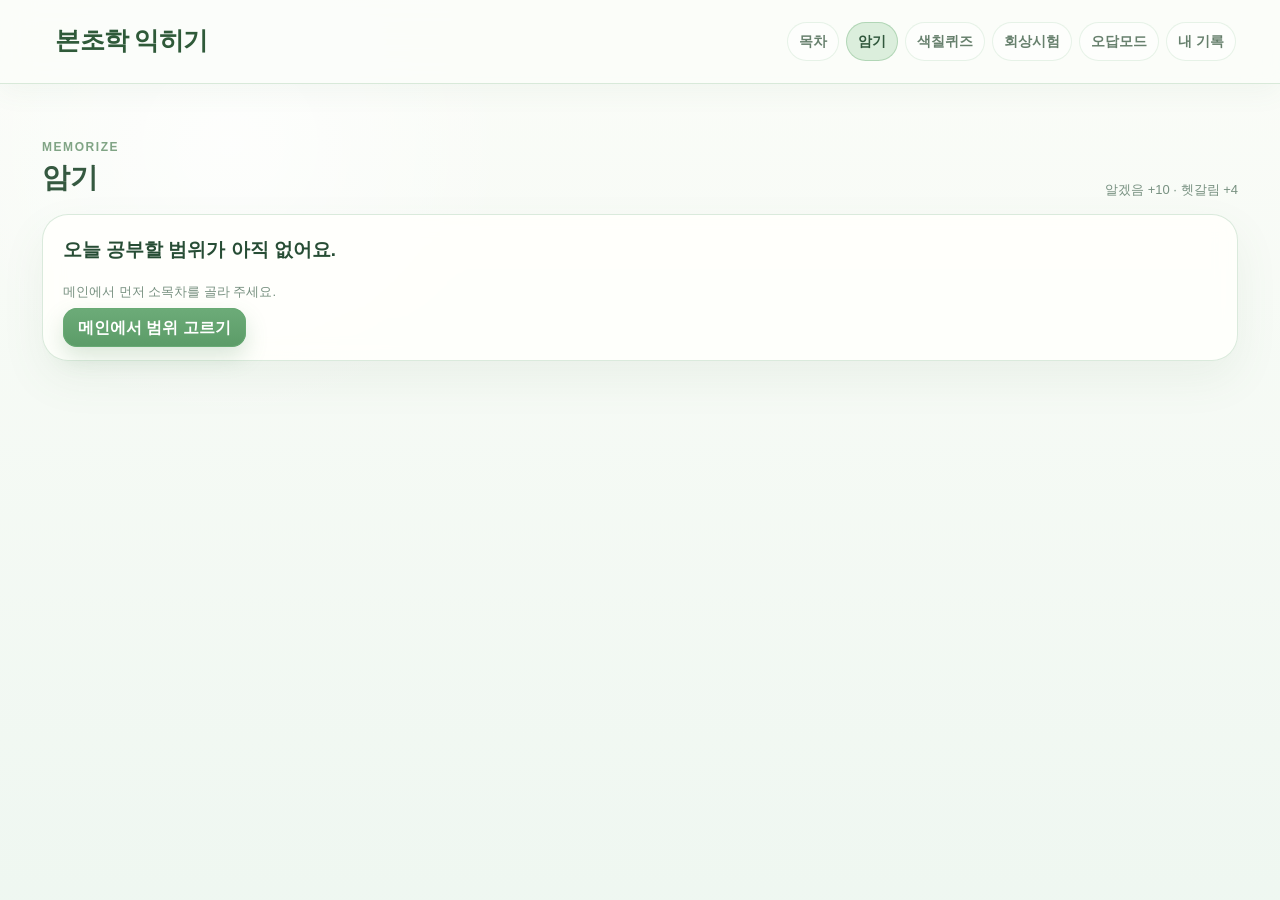
==== memorize.html @ 2c02f8ef "Add files via upload" ====
<!doctype html>
<html lang="ko">
<head>
  <meta charset="utf-8">
  <meta name="viewport" content="width=device-width,initial-scale=1">
  <title>암기 | 본초학 익히기</title>
  <link rel="stylesheet" href="styles.css">
</head>
<body>
  <div id="nav"></div>
  <main class="wrap">
    <section class="section-title">
      <div><div class="eyebrow">MEMORIZE</div><h2>암기</h2></div>
      <span class="small">알겠음 +10 · 헷갈림 +4</span>
    </section>

    <section id="emptyScope" class="card" hidden>
      <h3 style="margin-top:0">오늘 공부할 범위가 아직 없어요.</h3>
      <p class="small">메인에서 먼저 소목차를 골라 주세요.</p>
      <a class="btn primary" href="index.html">메인에서 범위 고르기</a>
    </section>

    <section id="studyArea" hidden>
      <div class="study-topline">
        <div class="study-mode-tabs">
          <button class="btn primary" data-mode="card" type="button">분류 카드</button>
          <button class="btn" data-mode="mask" type="button">글자 가리기</button>
        </div>
        <div class="study-scope-summary">
          <span id="studySummary"></span>
          <a class="btn" href="index.html">공부 범위 바꾸기</a>
        </div>
      </div>

      <label class="shuffle-option" style="margin:12px 0 14px">
        <input id="shuffleToggle" type="checkbox">
        <span class="shuffle-check">↝</span>
        <span><strong>선택한 약재 전부 랜덤으로 섞기</strong><small>체크하면 현재 선택 범위의 약재를 소목차 구분 없이 한 덱으로 섞어서 바로 암기합니다.</small></span>
      </label>

      <div class="memorize-layout">
        <aside class="card side-list" id="side"></aside>
        <section>
          <div id="cardMode">
            <div class="card memory-card" id="card"></div>
            <div class="memory-actions">
              <button class="btn" id="no" type="button">모름</button>
              <button class="btn" id="maybe" type="button">헷갈림</button>
              <button class="btn primary" id="yes" type="button">알겠음</button>
            </div>
          </div>
          <div id="maskMode" hidden>
            <div class="card mask-study-card">
              <div class="mask-head">
                <div><div class="small">소목차 암기판</div><h3 id="maskTitle"></h3></div>
                <div class="mask-controls" id="maskControls">
                  <button class="btn" data-level="0" type="button">전체</button><button class="btn" data-level="30" type="button">30%</button><button class="btn primary" data-level="50" type="button">50%</button><button class="btn" data-level="70" type="button">70%</button><button class="btn" data-level="100" type="button">100%</button>
                </div>
              </div>
              <div class="small" id="maskHint">약재 글자의 일부를 가리고 빈칸을 머릿속으로 복원해 보세요.</div>
              <div class="mask-herb-grid" id="maskGrid"></div>
              <div class="mask-foot"><button class="btn" id="reshuffle" type="button">가림 위치 바꾸기</button><button class="btn primary" id="showAnswers" type="button">정답 보기</button></div>
            </div>
          </div>
        </section>
      </div>
    </section>
    <div id="mobile"></div>
  </main>

  <script src="data.js"></script><script src="common.js"></script>
  <script>
    document.getElementById('nav').innerHTML=nav('memorize');document.getElementById('mobile').innerHTML=mobileNav();
    const allLeaves=flattenSubcategories();let leaves=scopeLeaves();
    let si=0,hi=0,revealed=false,mode='card',maskLevel=50,maskSeed=Math.random(),shuffleAll=false,deck=[],deckIndex=0;
    const studyArea=document.getElementById('studyArea'),emptyScope=document.getElementById('emptyScope'),side=document.getElementById('side'),card=document.getElementById('card'),cardMode=document.getElementById('cardMode'),maskMode=document.getElementById('maskMode');
    function fisherYates(arr){const a=[...arr];for(let i=a.length-1;i>0;i--){const j=Math.floor(Math.random()*(i+1));[a[i],a[j]]=[a[j],a[i]]}return a}
    function buildDeck(){deck=fisherYates(leaves.flatMap(s=>s.herbs.map(h=>({herb:h,leaf:s}))));deckIndex=0}
    function updateSummary(){const count=leaves.reduce((n,s)=>n+s.herbs.length,0);document.getElementById('studySummary').textContent=shuffleAll?`${leaves.length}개 소목차 · 약재 ${count}개 랜덤 덱`:`${leaves.length}개 소목차 · 약재 ${count}개`}
    function renderSide(){const p=getProgress();if(shuffleAll&&mode==='card'){side.innerHTML=`<div class="shuffle-side-note"><span class="shuffle-orbit">↝</span><strong>랜덤 덱</strong><p>선택한 ${leaves.length}개 소목차의 약재를 한꺼번에 섞어 출제 중입니다.</p><div class="small">${Math.min(deckIndex+1,deck.length)} / ${deck.length}</div></div>`;return}side.innerHTML=leaves.map((s,i)=>{const v=p[s.name]||0,alpha=.50+.50*v/100,weight=Math.min(800,600+Math.round(v*2));return `<div class="side-item ${i===si?'active':''}" data-i="${i}"><span class="swatch" style="display:inline-block;background:${s.color};margin-right:8px"></span><span class="progress-name" style="color:${withAlpha(s.color,alpha)};font-weight:${weight}">${s.name}</span><div class="small">${s.ko} · ${v}%</div></div>`}).join('');side.querySelectorAll('.side-item').forEach(x=>x.onclick=()=>{si=+x.dataset.i;hi=0;revealed=false;maskSeed=Math.random();render()})}
    function currentCardItem(){if(shuffleAll)return deck[deckIndex%deck.length];const s=leaves[si],h=s.herbs[hi%s.herbs.length];return {herb:h,leaf:s}}
    function renderCard(){const item=currentCardItem(),s=item.leaf,h=item.herb,pos=shuffleAll?`${deckIndex+1} / ${deck.length}`:`${hi+1} / ${s.herbs.length}`;card.innerHTML=`<div class="small">${pos}${shuffleAll?' · 랜덤 덱':''}</div><div class="herb">${h}</div>${revealed?`<div class="path"><span style="display:inline-block;width:12px;height:12px;border-radius:4px;background:${s.color};margin-right:6px"></span>${s.group} → ${s.category} → <strong>${s.name}</strong></div>`:`<button class="btn" id="reveal" style="margin-top:26px" type="button">분류 보기</button>`}`;const r=document.getElementById('reveal');if(r)r.onclick=()=>{revealed=true;renderCard()}}
    function seeded(i,j){const x=Math.sin((i+1)*912.13+(j+1)*77.7+maskSeed*9999)*43758.5453;return x-Math.floor(x)}
    function maskText(text,idx){if(maskLevel===0)return text;let charIndex=0;return [...text].map(ch=>{if(/\s|[()（）]/.test(ch))return ch;const should=maskLevel===100||seeded(idx,charIndex++)<(maskLevel/100);return should?'□':ch}).join('')}
    function renderMask(){const s=leaves[si];document.getElementById('maskTitle').innerHTML=`<span class="legend-gem" style="--gem:${s.color}"></span>${s.ko} <small>${s.name}</small>`;document.getElementById('maskGrid').innerHTML=s.herbs.map((h,i)=>`<button class="mask-herb" type="button" data-i="${i}" title="눌러서 한 항목만 확인"><span class="mask-num">${String(i+1).padStart(2,'0')}</span><span class="mask-text">${maskText(h,i)}</span></button>`).join('');document.querySelectorAll('.mask-herb').forEach(b=>b.onclick=()=>{const i=+b.dataset.i;b.querySelector('.mask-text').textContent=s.herbs[i];b.classList.add('peek')});document.querySelectorAll('#maskControls button').forEach(b=>b.classList.toggle('primary',+b.dataset.level===maskLevel));document.getElementById('maskHint').textContent=maskLevel===0?'전체 글자를 보며 순서와 덩어리를 익혀 보세요.':maskLevel===100?'완전 가림입니다. 번호와 약재 수만 보고 전부 떠올려 보세요.':`약 ${maskLevel}%의 글자를 가렸습니다. 빈칸을 복원한 뒤 눌러 확인하세요.`}
    function render(){renderSide();if(mode==='card')renderCard();else renderMask()}
    function next(delta){const item=currentCardItem();if(delta)addProgress(item.leaf.name,delta);revealed=false;if(shuffleAll){deckIndex++;if(deckIndex>=deck.length)buildDeck()}else{hi++;const s=leaves[si];if(hi>=s.herbs.length){hi=0;si=(si+1)%leaves.length}}render()}
    document.getElementById('no').onclick=()=>next(0);document.getElementById('maybe').onclick=()=>next(4);document.getElementById('yes').onclick=()=>next(10);
    document.getElementById('shuffleToggle').addEventListener('change',e=>{shuffleAll=e.target.checked;revealed=false;si=0;hi=0;if(shuffleAll)buildDeck();updateSummary();render()});
    document.querySelectorAll('.study-mode-tabs button').forEach(b=>b.onclick=()=>{mode=b.dataset.mode;document.querySelectorAll('.study-mode-tabs button').forEach(x=>x.classList.toggle('primary',x===b));cardMode.hidden=mode!=='card';maskMode.hidden=mode!=='mask';render()});
    document.querySelectorAll('#maskControls button').forEach(b=>b.onclick=()=>{maskLevel=+b.dataset.level;maskSeed=Math.random();renderMask()});document.getElementById('reshuffle').onclick=()=>{maskSeed=Math.random();renderMask()};document.getElementById('showAnswers').onclick=()=>{document.querySelectorAll('.mask-herb').forEach((b,i)=>{b.querySelector('.mask-text').textContent=leaves[si].herbs[i];b.classList.add('peek')})};
    if(!leaves.length){emptyScope.hidden=false}else{studyArea.hidden=false;updateSummary();render()}
  </script>
</body></html>
---- styles.css ----
:root{
  --bg:#edf8ef;--bg2:#f8fcf6;--paper:rgba(255,255,252,.88);--ink:#274d35;--ink2:#436b4e;
  --muted:#779080;--line:#d9eadb;--accent:#6fb47a;--accent2:#a9d6a4;--accent3:#d9efcf;
  --peach:#f7c0a9;--pink:#f6d4d8;--cream:#fff9e8;--shadow:0 18px 45px rgba(77,123,84,.11);
}
*{box-sizing:border-box}
html{scroll-behavior:smooth}
body{margin:0;color:var(--ink);font-family:-apple-system,BlinkMacSystemFont,"Apple SD Gothic Neo","Noto Sans KR",sans-serif;line-height:1.55;background:
  radial-gradient(circle at 8% 12%,rgba(184,224,192,.33),transparent 24%),
  radial-gradient(circle at 90% 8%,rgba(183,224,213,.28),transparent 22%),
  linear-gradient(180deg,#f4fbf2 0,#ebf7ef 46%,#f7fbf3 100%);min-height:100%;overflow-x:hidden}
body::before,body::after{content:"";position:fixed;z-index:-2;border-radius:50%;filter:blur(2px);opacity:.38;pointer-events:none}
body::before{width:420px;height:220px;left:-120px;top:190px;background:radial-gradient(ellipse at center,rgba(166,220,196,.42),rgba(166,220,196,0) 70%)}
body::after{width:520px;height:260px;right:-160px;bottom:60px;background:radial-gradient(ellipse at center,rgba(172,222,188,.4),rgba(172,222,188,0) 72%)}
a{color:inherit;text-decoration:none}button,input,textarea,select{font:inherit}

/* ambient pond objects */
.pond-ambience{position:fixed;inset:0;pointer-events:none;z-index:-1;overflow:hidden}
.pond-object{position:absolute;display:block;opacity:.56;filter:saturate(.88)}
.pond-object.lotus{background:url('assets/lotus.svg') center/contain no-repeat;width:132px;height:118px}
.pond-object.pad{background:url('assets/lilypad.svg') center/contain no-repeat;width:150px;height:105px}
.pond-object.fish{background:url('assets/fish.svg') center/contain no-repeat;width:118px;height:74px}
.pond-object.o1{left:-26px;top:118px;transform:rotate(-6deg)}.pond-object.o2{left:46px;top:206px;width:98px;height:68px;opacity:.34}
.pond-object.o3{right:26px;top:128px;transform:rotate(8deg)}.pond-object.o4{right:-25px;top:252px;width:180px;height:125px;opacity:.38}
.pond-object.o5{left:5%;bottom:5%;width:172px;height:121px;opacity:.32}.pond-object.o6{right:7%;bottom:10%;transform:scaleX(-1) rotate(-8deg);opacity:.42}
.pond-bubble{position:absolute;border-radius:50%;border:1px solid rgba(255,255,255,.82);background:rgba(255,255,255,.22);box-shadow:inset 0 0 12px rgba(255,255,255,.45)}

.site-header{position:sticky;top:0;z-index:20;background:rgba(246,252,245,.76);backdrop-filter:blur(16px);border-bottom:1px solid rgba(207,230,209,.85)}
.nav{max-width:1180px;margin:auto;padding:13px 22px;display:flex;gap:7px;align-items:center;flex-wrap:wrap}
.brand{font-weight:900;margin-right:auto;font-size:22px;letter-spacing:-.02em}.brand::before{content:"❧";margin-right:7px;color:#6cab74}
.nav a{padding:8px 11px;border-radius:999px;color:#67806d;font-weight:700;font-size:14px;transition:.18s}
.nav a.active,.nav a:hover{background:rgba(178,218,177,.33);color:#31583d}

.wrap{max-width:1180px;margin:0 auto;padding:34px 22px 72px;position:relative}
.hero{min-height:310px;padding:52px 38px 38px;margin-top:14px;position:relative;overflow:hidden;border-radius:34px;background:
  radial-gradient(circle at 78% 18%,rgba(255,255,255,.92),transparent 28%),
  linear-gradient(135deg,rgba(255,255,253,.88),rgba(229,247,231,.78));box-shadow:var(--shadow)}
.hero::before{content:"";position:absolute;right:110px;top:8px;width:170px;height:150px;background:url('assets/lotus.svg') center/contain no-repeat;opacity:.82}
.hero::after{content:"";position:absolute;right:20px;bottom:-8px;width:260px;height:180px;background:url('assets/lilypad.svg') center/contain no-repeat;opacity:.52;transform:rotate(-3deg)}
.hero-fish{position:absolute;right:280px;top:78px;width:145px;height:92px;background:url('assets/fish.svg') center/contain no-repeat;opacity:.78;transform:rotate(-6deg)}
.hero .eyebrow{font-size:12px;letter-spacing:.16em;color:#79a17d;font-weight:900}.hero h1{font-size:clamp(38px,6vw,66px);line-height:1.1;margin:8px 0 13px;font-family:"Batang","Nanum Myeongjo",Georgia,serif;font-weight:700;color:#315f3e;letter-spacing:-.04em;max-width:660px}
.hero p{max-width:680px;font-size:16px;color:#69806f;margin:0;position:relative;z-index:2}

.menu-grid{display:grid;grid-template-columns:repeat(3,1fr);gap:16px;margin-top:24px}
.menu-card{position:relative;overflow:hidden;background:rgba(255,255,252,.84);border:1px solid rgba(213,234,213,.95);border-radius:28px;padding:22px 22px 20px;min-height:155px;box-shadow:0 14px 34px rgba(77,123,84,.08);transition:.2s}
.menu-card:hover{transform:translateY(-3px);box-shadow:0 19px 38px rgba(77,123,84,.13)}
.menu-card::after{content:"";position:absolute;width:86px;height:62px;right:-9px;bottom:-2px;background:url('assets/lilypad.svg') center/contain no-repeat;opacity:.22}
.menu-card strong{font-size:21px;font-family:"Batang","Nanum Myeongjo",serif;color:#31583d}.menu-card p{color:#7c9182;font-size:13px;max-width:85%;margin:8px 0 0}
.menu-card .num{display:inline-flex;width:38px;height:38px;align-items:center;justify-content:center;border-radius:14px;background:#e7f4e4;color:#70a477;font-family:Georgia,serif;font-size:20px;margin-bottom:12px}
.menu-card:nth-child(2) .num{background:#f9e9eb;color:#c98d99}.menu-card:nth-child(3) .num{background:#efe8fb;color:#9a84c3}.menu-card:nth-child(4) .num{background:#e6f0fb;color:#7a9ec6}.menu-card:nth-child(5) .num{background:#fff0e5;color:#ca8c6a}.menu-card:nth-child(6) .num{background:#fff6d9;color:#c2a45c}

.section-title{display:flex;align-items:end;justify-content:space-between;gap:12px;margin:30px 0 14px}.section-title h2{margin:0;font-size:28px;font-family:"Batang","Nanum Myeongjo",serif;color:#31583d}.eyebrow{font-size:12px;letter-spacing:.13em;color:#80a485;font-weight:900}.small{font-size:13px;color:var(--muted)}
.card{background:var(--paper);border:1px solid rgba(214,233,215,.92);border-radius:26px;padding:20px;box-shadow:var(--shadow);backdrop-filter:blur(7px)}
.card::selection{background:#dcefd9}
.group{margin:18px 0 24px}.group>h2{font-size:27px;margin:0 0 12px;font-family:"Batang","Nanum Myeongjo",serif;color:#315f3e}.category{border-top:1px dashed #d6e9d7;padding:15px 0}.category:first-of-type{border-top:0}.category h3{margin:0 0 10px;font-size:18px;color:#4d7258}.sub-list{display:grid;grid-template-columns:repeat(2,minmax(0,1fr));gap:10px}.sub-row{display:flex;align-items:center;gap:10px;border:1px solid #deecde;background:rgba(255,255,255,.8);border-radius:16px;padding:11px 13px;transition:.15s}.sub-row:hover{background:#fff;transform:translateY(-1px)}.sub-row input{width:18px;height:18px;accent-color:#77b681}.swatch{width:17px;height:17px;border-radius:6px;flex:0 0 auto;box-shadow:inset 0 0 0 1px rgba(255,255,255,.65)}.sub-name{font-weight:700}.sub-ko{color:var(--muted);font-size:12px;margin-left:auto}
.toolbar{display:flex;gap:10px;flex-wrap:wrap;margin:14px 0}.btn{border:1px solid #cfe2d0;background:rgba(255,255,252,.92);color:#466c51;border-radius:14px;padding:10px 14px;font-weight:800;cursor:pointer;transition:.16s}.btn:hover{transform:translateY(-1px);background:#fff}.btn.primary{background:linear-gradient(180deg,#79b885,#68aa74);color:#fff;border-color:#68aa74;box-shadow:0 8px 18px rgba(94,158,104,.18)}.btn.ghost{background:transparent}.btn:disabled{opacity:.45;cursor:not-allowed}
.progress-track{height:9px;background:#e6f1e4;border-radius:99px;overflow:hidden}.progress-bar{height:100%;background:linear-gradient(90deg,#a8d39f,#6bb178);width:0;border-radius:99px}
.notice{padding:13px 15px;border:1px solid #d9ead8;background:rgba(238,248,236,.84);border-radius:16px;color:#5f7c66}.notice::before{content:"❧";margin-right:8px;color:#78ac7d}

/* memorize */
.study-mode-tabs{display:flex;gap:10px;flex-wrap:wrap;margin:12px 0 16px}.memorize-layout{display:grid;grid-template-columns:300px 1fr;gap:18px}.side-list{max-height:72vh;overflow:auto}.side-item{padding:11px;border-radius:14px;cursor:pointer;border:1px solid transparent}.side-item:hover,.side-item.active{background:#eef7ec;border-color:#dcebdc}.memory-card{min-height:390px;display:flex;flex-direction:column;justify-content:center;align-items:center;text-align:center;position:relative;overflow:hidden}.memory-card::before{content:"";position:absolute;left:-20px;bottom:-10px;width:120px;height:82px;background:url('assets/lilypad.svg') center/contain no-repeat;opacity:.25}.memory-card::after{content:"";position:absolute;right:10px;top:16px;width:82px;height:52px;background:url('assets/fish.svg') center/contain no-repeat;opacity:.42;transform:scaleX(-1)}.memory-card .herb{font-size:clamp(36px,8vw,70px);font-family:"Batang","Nanum Myeongjo",serif;color:#315c3d}.memory-card .path{margin-top:18px;color:#72877a}.memory-actions{display:flex;gap:10px;justify-content:center;flex-wrap:wrap;margin-top:16px}
.mask-study-card{min-height:420px}.mask-head{display:flex;justify-content:space-between;gap:16px;align-items:flex-start}.mask-head h3{margin:4px 0;font-size:27px;font-family:"Batang",serif}.mask-controls{display:flex;gap:6px;flex-wrap:wrap}.mask-herb-grid{display:grid;grid-template-columns:repeat(2,minmax(0,1fr));gap:10px;margin-top:18px}.mask-herb{min-height:62px;border:1px solid #dbe9da;background:#fbfef9;border-radius:16px;padding:11px;text-align:left;color:#41674c;cursor:pointer}.mask-herb.peek{background:#eff8ec}.mask-num{display:inline-flex;min-width:28px;color:#9ab39f;font-size:12px}.mask-text{font-weight:800}.mask-foot{display:flex;gap:10px;justify-content:flex-end;margin-top:16px}.legend-gem{display:inline-block;width:18px;height:18px;border-radius:7px;background:var(--gem);margin-right:7px;vertical-align:-2px}

/* quiz / jewel mosaic */
.quiz-top{display:flex;justify-content:space-between;align-items:center;gap:14px;flex-wrap:wrap}.legend{display:flex;gap:8px;flex-wrap:wrap}.legend button{border:1px solid #d9e8d8;border-radius:15px;padding:9px 11px;cursor:pointer;background:#fff;color:#54715c;font-weight:800;box-shadow:0 5px 13px rgba(83,123,87,.05)}.legend button.selected{outline:3px solid rgba(99,163,107,.18);transform:translateY(-1px)}
.mosaic{display:grid;grid-template-columns:repeat(auto-fit,minmax(92px,1fr));gap:7px;margin-top:18px;padding:14px;border-radius:22px;background:linear-gradient(180deg,#f4fbf2,#edf7ef);border:1px solid #dcebdc;box-shadow:inset 0 0 28px rgba(126,179,132,.09)}
.tile{position:relative;min-height:88px;border:1px solid #dfeadf;background:linear-gradient(145deg,#fff,#f5faf3);border-radius:14px;display:flex;align-items:center;justify-content:center;text-align:center;padding:8px;font-weight:800;color:#5f7665;cursor:pointer;transition:.16s;box-shadow:inset 3px 3px 8px rgba(255,255,255,.9),inset -3px -3px 8px rgba(118,159,122,.08),0 4px 10px rgba(80,125,87,.05)}
.tile::after{content:"";position:absolute;inset:7px;border-radius:10px;border-top:1px solid rgba(255,255,255,.7);pointer-events:none}.tile.correct{outline:3px solid rgba(72,137,81,.12);color:#fff;text-shadow:0 1px 2px rgba(50,80,55,.2);box-shadow:inset 7px 7px 13px rgba(255,255,255,.2),inset -6px -6px 12px rgba(58,105,68,.14),0 6px 14px rgba(58,105,68,.14)}.tile.wrong{animation:wobble .36s ease;outline:3px solid rgba(217,123,116,.25)}@keyframes wobble{25%{transform:translateX(-4px)}50%{transform:translateX(4px)}75%{transform:translateX(-2px)}}

/* recall */
.recall-select{display:flex;gap:10px;flex-wrap:wrap}.recall-box textarea{width:100%;min-height:220px;border:1px solid #d8e8d7;border-radius:18px;padding:15px;background:rgba(255,255,255,.9);color:#385a43;outline:none}.recall-box textarea:focus{border-color:#9cc9a2;box-shadow:0 0 0 4px rgba(145,194,151,.12)}.result-grid{display:grid;grid-template-columns:1fr 1fr;gap:14px;margin-top:14px}.tag-wrap{display:flex;flex-wrap:wrap;gap:8px}.tag{background:#eef5ea;border-radius:999px;padding:6px 10px;font-size:13px;color:#587160}.tag.miss{background:#fbe8e5;color:#9a625b}.tag.hit{background:#e3f3e3;color:#4b7653}

/* records / review */
.record-grid{display:grid;grid-template-columns:repeat(3,1fr);gap:14px}.stat{font-size:35px;font-family:Georgia,serif;color:#4c7c57}.record-list{margin-top:18px}.record-row{display:grid;grid-template-columns:minmax(180px,1fr) 2fr 70px;gap:12px;align-items:center;padding:11px 0;border-bottom:1px solid #e8f0e7}.record-row:last-child{border-bottom:0}
.review-layout{display:grid;grid-template-columns:270px 1fr;gap:18px}.review-list{max-height:68vh;overflow:auto}.review-herb{display:flex;justify-content:space-between;gap:10px;padding:10px;border-radius:13px}.review-herb.active{background:#eef7ec}.review-card{min-height:380px;text-align:center;display:flex;flex-direction:column;justify-content:center;align-items:center;position:relative;overflow:hidden}.review-card::after{content:"";position:absolute;right:18px;bottom:12px;width:95px;height:62px;background:url('assets/fish.svg') center/contain no-repeat;opacity:.38}.review-word{font-size:clamp(42px,8vw,74px);font-family:"Batang",serif;color:#315d3d}.review-options{display:grid;grid-template-columns:repeat(2,minmax(0,1fr));gap:10px;width:min(680px,100%);margin-top:22px}.review-option{border:1px solid #d7e8d8;border-radius:16px;background:#fff;padding:13px;font-weight:800;color:#4f7058;cursor:pointer}.review-option.good{background:#e4f4e3;border-color:#99c9a0}.review-option.bad{background:#fbe7e4;border-color:#e9b3ad}
.empty-state{text-align:center;padding:50px 20px}.empty-state .pond-icon{width:120px;height:90px;margin:0 auto 8px;background:url('assets/lotus.svg') center/contain no-repeat;opacity:.75}.empty-state h3{font-family:"Batang",serif;font-size:25px;margin:5px 0}.empty-state p{color:#7d9182}
.footer-note{margin-top:34px;color:#819284;font-size:13px;text-align:center}.footer-note::before{content:"❀";margin-right:7px;color:#e9aeb9}
.mobile-nav{display:none}

@media(max-width:900px){.menu-grid{grid-template-columns:repeat(2,1fr)}.memorize-layout,.review-layout{grid-template-columns:1fr}.side-list,.review-list{max-height:none}.sub-list{grid-template-columns:1fr}.record-grid{grid-template-columns:1fr}.record-row{grid-template-columns:1fr}.result-grid{grid-template-columns:1fr}.hero{padding:42px 28px}.hero::before{right:30px;opacity:.52}.hero-fish{right:150px;top:115px;opacity:.48}.mask-herb-grid{grid-template-columns:1fr}}
@media(max-width:560px){.nav a:not(.brand){display:none}.menu-grid{grid-template-columns:1fr}.wrap{padding:22px 14px 58px}.hero{min-height:360px;padding:34px 22px}.hero h1{font-size:44px;max-width:90%}.hero p{max-width:88%;font-size:14px}.hero::before{right:-15px;top:3px;width:130px}.hero::after{right:-45px;width:220px;opacity:.42}.hero-fish{right:20px;top:180px;width:118px;opacity:.52}.mobile-nav{display:grid;grid-template-columns:repeat(6,1fr);position:sticky;bottom:8px;z-index:25;background:rgba(255,255,252,.94);border:1px solid #d8e8d8;border-radius:18px;box-shadow:var(--shadow);overflow:hidden;backdrop-filter:blur(12px)}.mobile-nav a{font-size:10px;text-align:center;padding:11px 3px;color:#5a775f;font-weight:800}.mosaic{grid-template-columns:repeat(3,1fr);padding:8px}.tile{min-height:78px;font-size:12px}.review-options{grid-template-columns:1fr}.pond-object.o1,.pond-object.o3{opacity:.26}}

/* v2 jewel board */
.gem-shell{background:rgba(255,255,252,.88);border:1px solid #d8ead8;border-radius:28px;padding:20px;box-shadow:var(--shadow);backdrop-filter:blur(7px)}
.gem-toolbar{display:flex;justify-content:space-between;align-items:center;gap:16px;flex-wrap:wrap}.current-paint{display:flex;align-items:center;gap:10px;margin-top:5px}.current-paint small{display:block;color:#8aa08f}.paint-gem,.legend-gem{display:inline-block;width:28px;height:28px;background:var(--gem);clip-path:polygon(24% 5%,76% 5%,96% 32%,86% 78%,50% 98%,14% 78%,4% 32%);box-shadow:inset 6px 5px 0 rgba(255,255,255,.22),inset -5px -5px 0 rgba(56,91,61,.1)}
.legend-gem{width:18px;height:18px}.gem-score-wrap{min-width:180px;text-align:right}.gem-progress{width:180px;height:8px;border-radius:99px;background:#e7f2e6;overflow:hidden;margin-top:7px}.gem-progress span{display:block;height:100%;width:0;background:linear-gradient(90deg,#a8d8a3,#67ad73);border-radius:99px;transition:width .2s}
.gem-legend{display:flex;gap:8px;flex-wrap:wrap;margin:18px 0 12px}.gem-legend-btn{display:flex;align-items:center;gap:7px;border:1px solid #dcebdc;background:#fff;border-radius:16px;padding:8px 10px;color:#55735d;font-weight:800;cursor:pointer}.gem-legend-btn.selected{box-shadow:0 0 0 3px rgba(105,172,116,.16);transform:translateY(-1px)}
.gem-board-wrap{padding:12px;border-radius:24px;background:linear-gradient(180deg,#edf7ee,#e7f3e9);border:1px solid #dceadc;overflow:hidden}.gem-board{display:grid;grid-template-columns:repeat(6,minmax(0,1fr));gap:5px;transition:.22s}.gem-board.complete{animation:board-pop .45s ease}@keyframes board-pop{50%{transform:scale(1.012)}}
.gem-tile{position:relative;min-height:82px;border:1px solid #dbe7db;background:linear-gradient(145deg,#fff,#f3f8f2);border-radius:13px;color:#5e7764;font-weight:800;cursor:pointer;padding:6px;transition:transform .14s,box-shadow .16s,background .16s;box-shadow:inset 3px 3px 7px rgba(255,255,255,.95),inset -3px -3px 8px rgba(107,148,111,.08)}
.gem-tile::before{content:"";position:absolute;inset:7px;clip-path:polygon(24% 5%,76% 5%,96% 32%,86% 78%,50% 98%,14% 78%,4% 32%);background:rgba(255,255,255,.42);opacity:.55;pointer-events:none}.gem-tile .gem-label{position:relative;z-index:2}.gem-tile.filled{background:var(--gem);color:#fff;text-shadow:0 1px 2px rgba(36,69,42,.24);box-shadow:inset 8px 7px 0 rgba(255,255,255,.19),inset -8px -8px 0 rgba(46,86,54,.11),0 5px 12px rgba(60,106,68,.12)}.gem-tile.filled::before{background:rgba(255,255,255,.16);opacity:1}.gem-tile.wrong{animation:wobble .36s ease;box-shadow:0 0 0 3px rgba(219,126,118,.22)}.gem-help{text-align:center;margin-top:14px;color:#829486}
@media(max-width:760px){.gem-board{grid-template-columns:repeat(4,minmax(0,1fr))}.gem-tile{min-height:74px;font-size:12px}}
@media(max-width:430px){.gem-board{grid-template-columns:repeat(3,minmax(0,1fr))}.gem-score-wrap,.gem-progress{width:100%;min-width:0}.gem-score-wrap{text-align:left}}

.group-head{display:flex;align-items:center;justify-content:space-between;gap:12px;margin-bottom:8px}.group-head h2{margin:0!important}.group-select{padding:9px 13px;font-size:13px;white-space:nowrap}.empty-scope{text-align:center;padding:42px 24px!important;max-width:680px;margin:18px auto}.empty-scope img{width:92px;height:92px;object-fit:contain;opacity:.9;margin-bottom:8px}.empty-scope h3{margin:6px 0 8px;color:#315f3e;font-size:22px}.empty-scope .btn{margin-top:12px}.sub-name{letter-spacing:-.01em}
@media(max-width:560px){.group-head{align-items:flex-start}.group-select{padding:8px 10px;font-size:12px}.sub-list{grid-template-columns:1fr}.sub-ko{font-size:11px}}

/* v4: compact contents overview */
.toc-title{align-items:center}.toc-title p{margin:7px 0 0;max-width:680px}.toc-overview{display:grid;grid-template-columns:repeat(2,minmax(0,1fr));gap:18px;align-items:start}.toc-group{margin:0;padding:18px}.toc-group-head{display:flex;align-items:center;justify-content:space-between;padding-bottom:12px;border-bottom:1px solid #e2eee1}.toc-group-head>div{display:flex;align-items:center;gap:10px}.toc-group-head h2{margin:0;font-family:"Batang","Nanum Myeongjo",serif;font-size:23px}.toc-group-no{display:inline-flex;width:31px;height:31px;border-radius:50%;align-items:center;justify-content:center;background:#e6f3e3;color:#5f9369;font-family:Georgia,serif;font-weight:800}.toc-group-progress{font-size:12px;color:#73927a;background:#f0f7ed;padding:5px 9px;border-radius:999px}.toc-categories{display:grid;gap:11px;margin-top:13px}.toc-category{padding:12px 0 0;border-top:1px dashed #dfeadf}.toc-category:first-child{padding-top:0;border-top:0}.toc-category h3{margin:0 0 8px;font-size:16px;color:#436c4d}.toc-category h3 small{font-weight:500;color:#91a394;margin-left:5px}.toc-subs{display:grid;gap:7px}.toc-sub{border-left:4px solid var(--sig);padding:7px 9px;background:rgba(251,254,249,.76);border-radius:0 12px 12px 0}.toc-sub-title{display:flex;align-items:center;gap:7px;min-width:0}.toc-sub-title .swatch{width:12px;height:12px;border-radius:4px}.toc-sub-title strong{font-size:13px}.toc-sub-title span:not(.swatch){font-size:11px;color:#8da08f}.toc-sub-title em{margin-left:auto;font-style:normal;font-size:10px;color:#9aaca0}.toc-sub p{margin:4px 0 0 19px;font-size:11px;line-height:1.55;color:#718579;word-break:keep-all}

/* v4: memorize scope selection lives inside memorize */
.memory-scope{padding:22px 22px 24px;position:relative;overflow:hidden}.memory-scope::after{content:"";position:absolute;right:-15px;top:-16px;width:115px;height:95px;background:url('assets/lotus.svg') center/contain no-repeat;opacity:.18;pointer-events:none}.memory-scope-head{display:flex;align-items:flex-start;justify-content:space-between;gap:16px}.memory-scope-head h3{font-family:"Batang","Nanum Myeongjo",serif;font-size:25px;margin:3px 0 4px}.memory-scope-head p{margin:0}.scope-count{background:#edf7e9;border-radius:999px;padding:8px 12px;font-size:13px;font-weight:800;color:#5b8563;white-space:nowrap}.memory-scope-actions{display:flex;gap:8px;margin:17px 0 14px}.memory-scope-groups{display:grid;grid-template-columns:repeat(2,minmax(0,1fr));gap:12px}.memory-scope-group{background:rgba(249,253,247,.82);border:1px solid #e0ece0;border-radius:20px;padding:14px}.memory-scope-group-head{display:flex;justify-content:space-between;align-items:center;margin-bottom:8px}.memory-scope-group-head>strong{font-family:"Batang",serif;font-size:18px;color:#3f6849}.scope-mini{border:0;background:#edf6e9;color:#699070;border-radius:999px;padding:5px 9px;font-size:11px;cursor:pointer;font-weight:800}.memory-scope-category{padding:9px 0;border-top:1px dashed #dce9dc}.memory-scope-category:first-of-type{border-top:0}.memory-scope-category h4{margin:0 0 7px;font-size:13px;color:#55745d}.memory-scope-category h4 small{font-weight:500;color:#96a89a;margin-left:5px}.memory-scope-chips{display:flex;flex-wrap:wrap;gap:7px}.scope-chip{display:flex;align-items:center;gap:7px;border:1px solid #ddeadd;background:#fff;border-radius:14px;padding:7px 9px;cursor:pointer;transition:.16s;min-width:0}.scope-chip:hover{transform:translateY(-1px)}.scope-chip.on{background:color-mix(in srgb,var(--sig) 10%,white);border-color:color-mix(in srgb,var(--sig) 35%,#ddeadd);box-shadow:0 0 0 2px color-mix(in srgb,var(--sig) 9%,transparent)}.scope-chip input{width:16px;height:16px;accent-color:#72ad79}.scope-chip .swatch{width:12px;height:12px;border-radius:4px}.scope-chip span:last-child{display:flex;flex-direction:column;min-width:0}.scope-chip strong{font-size:12px;color:#4b6e53}.scope-chip small{font-size:10px;color:#91a295}.shuffle-option{display:flex;align-items:center;gap:11px;margin-top:16px;padding:13px 14px;background:linear-gradient(90deg,#eef8eb,#f8fcf5);border:1px solid #dcebd9;border-radius:18px;cursor:pointer}.shuffle-option input{width:19px;height:19px;accent-color:#6dac77}.shuffle-check{display:inline-flex;width:35px;height:35px;border-radius:50%;align-items:center;justify-content:center;background:#dff0da;color:#63916b;font-size:20px;font-weight:800}.shuffle-option>span:last-child{display:flex;flex-direction:column}.shuffle-option strong{font-size:14px;color:#416b4c}.shuffle-option small{font-size:11px;color:#839786;margin-top:2px}.memory-scope-start{display:flex;justify-content:flex-end;margin-top:15px}.btn.big{padding:12px 18px;font-size:15px}.scope-error{text-align:right;color:#b56d63;min-height:20px;margin-top:6px}.study-topline{display:flex;align-items:center;justify-content:space-between;gap:12px;flex-wrap:wrap}.study-scope-summary{display:flex;align-items:center;gap:9px;color:#738a79;font-size:12px}.shuffle-side-note{text-align:center;padding:18px 10px}.shuffle-side-note .shuffle-orbit{display:flex;width:48px;height:48px;border-radius:50%;align-items:center;justify-content:center;margin:0 auto 10px;background:#e6f4e2;color:#69a373;font-size:27px}.shuffle-side-note strong{font-family:"Batang",serif;font-size:20px}.shuffle-side-note p{font-size:12px;color:#849887}

@media(max-width:900px){.toc-overview,.memory-scope-groups{grid-template-columns:1fr}.toc-group{padding:16px}.study-topline{align-items:flex-start}}
@media(max-width:560px){.toc-title{align-items:flex-start;flex-direction:column}.toc-sub-title{flex-wrap:wrap}.toc-sub-title em{margin-left:0}.memory-scope{padding:17px}.memory-scope-head{flex-direction:column}.memory-scope-chips{display:grid;grid-template-columns:1fr}.scope-chip{width:100%}.memory-scope-start .btn{width:100%}.study-scope-summary{width:100%;justify-content:space-between}}

/* ===== pond artwork theme: uses the generated reference image itself ===== */
body{
  background-color:#eef8ef;
  background-image:
    linear-gradient(rgba(246,252,246,.80),rgba(240,249,242,.84)),
    url('assets/pond-background.svg');
  background-size:cover,cover;
  background-position:center top,center top;
  background-attachment:fixed,fixed;
}
body::before,body::after{display:none}
.pond-ambience{display:none}

.site-header{
  background:rgba(249,253,248,.78);
  border-bottom:1px solid rgba(188,217,191,.55);
  box-shadow:0 8px 28px rgba(75,115,82,.05);
}
.nav{max-width:1240px;padding:14px 24px}
.brand{font-family:"Batang","Nanum Myeongjo",Georgia,serif;font-size:24px;color:#315c3a}
.nav a:not(.brand){background:rgba(255,255,255,.40);border:1px solid rgba(205,229,207,.45)}
.nav a.active,.nav a:hover{background:rgba(179,220,181,.45);border-color:rgba(151,198,157,.6)}

.wrap{max-width:1240px;padding-top:26px}
.card,.menu-card,.memory-scope,.toc-group,.memory-card,.mask-study-card,.review-card,.record-card{
  background:rgba(255,255,251,.84)!important;
  border:1px solid rgba(213,233,214,.72)!important;
  box-shadow:0 18px 45px rgba(75,120,82,.10)!important;
  backdrop-filter:blur(12px) saturate(.96);
}

.hero.hero-image-theme{
  min-height:360px;
  padding:58px 42px 42px;
  background:rgba(255,255,255,.50);
  border:1px solid rgba(211,232,212,.68);
  box-shadow:0 20px 52px rgba(73,120,80,.11);
  isolation:isolate;
}
.hero.hero-image-theme::before,
.hero.hero-image-theme::after{display:none}
.hero-reference-image{
  position:absolute;
  inset:0;
  width:100%;
  height:100%;
  object-fit:cover;
  object-position:center 6%;
  z-index:-2;
  opacity:.64;
  filter:saturate(.88) brightness(1.05);
}
.hero.hero-image-theme:after{
  content:"";
  display:block;
  position:absolute;
  inset:0;
  z-index:-1;
  background:linear-gradient(90deg,rgba(250,253,247,.98) 0%,rgba(250,253,247,.91) 37%,rgba(250,253,247,.42) 66%,rgba(250,253,247,.12) 100%);
}
.hero-fish{display:none}
.hero h1{font-size:clamp(42px,6vw,66px);color:#315c3a;text-shadow:0 1px 0 rgba(255,255,255,.8)}
.hero p{font-size:17px;color:#557060;font-weight:650}

.memory-scope{position:relative;overflow:hidden}
.memory-scope::after{
  content:"";
  position:absolute;
  width:310px;height:190px;
  right:-42px;bottom:-55px;
  background:url('assets/pond-background.svg') 96% 92%/920px auto no-repeat;
  opacity:.19;
  pointer-events:none;
  -webkit-mask-image:linear-gradient(120deg,transparent 4%,#000 42%);
  mask-image:linear-gradient(120deg,transparent 4%,#000 42%);
}
.memory-scope>*{position:relative;z-index:1}

.menu-grid{gap:18px}
.menu-card{min-height:170px;padding:24px;border-radius:26px!important}
.menu-card::after{
  width:120px;height:84px;right:-12px;bottom:-9px;
  background-image:url('assets/pond-background.svg');
  background-size:760px auto;
  background-position:95% 89%;
  opacity:.14;
  border-radius:40px;
}
.menu-card strong{font-size:22px;color:#365d40}
.menu-card p{font-size:14px;line-height:1.6;color:#738b79}
.menu-card .num{box-shadow:inset 0 0 0 1px rgba(255,255,255,.72)}

.section-title h2,.group>h2,.mask-head h3{color:#355e40}
.btn.primary{background:linear-gradient(180deg,#6cab78,#5c9c68);box-shadow:0 10px 22px rgba(88,146,97,.22)}
.scope-chip.on{box-shadow:0 0 0 2px color-mix(in srgb,var(--sig) 48%,white),0 8px 18px rgba(78,122,84,.08)}

/* make the actual generated pond artwork gently reappear on interior pages */
main.wrap::before{
  content:"";
  position:fixed;
  pointer-events:none;
  z-index:-1;
  width:min(520px,44vw);
  height:310px;
  right:-50px;
  bottom:-25px;
  background:url('assets/pond-background.svg') 94% 92%/1180px auto no-repeat;
  opacity:.20;
  filter:saturate(.84);
  -webkit-mask-image:radial-gradient(ellipse at center,#000 35%,transparent 76%);
  mask-image:radial-gradient(ellipse at center,#000 35%,transparent 76%);
}

/* jewel board: softer pond-glass treatment */
.jewel-board,.mosaic-board{
  background:rgba(250,253,247,.80)!important;
  border-color:rgba(200,225,202,.75)!important;
  box-shadow:inset 0 0 0 1px rgba(255,255,255,.72),0 16px 32px rgba(76,121,82,.08)!important;
}

@media(max-width:760px){
  body{background-size:auto 900px,auto 900px;background-position:center top,center top}
  .hero.hero-image-theme{min-height:300px;padding:40px 24px}
  .hero-reference-image{object-position:64% 8%;opacity:.52}
  .hero.hero-image-theme:after{background:linear-gradient(90deg,rgba(250,253,247,.97) 0%,rgba(250,253,247,.86) 58%,rgba(250,253,247,.28) 100%)}
  main.wrap::before{width:320px;height:220px;opacity:.15}
}

/* ===== v5: landscape palettes + lily-pad coloring board ===== */
.color-theme-banner{--theme-a:#dfeee4;--theme-b:#eef7f0;position:relative;overflow:hidden;display:flex;align-items:center;justify-content:space-between;gap:18px;margin:14px 0 10px;padding:15px 18px;border-radius:22px;background:linear-gradient(120deg,color-mix(in srgb,var(--theme-a) 46%,white),color-mix(in srgb,var(--theme-b) 54%,white));border:1px solid rgba(255,255,255,.76);box-shadow:inset 0 0 0 1px rgba(186,216,190,.28)}
.color-theme-banner::after{content:"";position:absolute;right:-15px;bottom:-34px;width:145px;height:102px;background:url('assets/lilypad.svg') center/contain no-repeat;opacity:.16;pointer-events:none}
.color-theme-banner>div{position:relative;z-index:1}.color-theme-banner .theme-name{font-family:"Batang","Nanum Myeongjo",serif;font-size:20px;font-weight:800;color:#3e6650}.color-theme-banner .theme-desc{display:block;margin-top:2px;font-size:12px;color:#78907f}.theme-dots{display:flex;align-items:center;gap:5px;position:relative;z-index:1}.theme-dots i{display:block;width:20px;height:20px;border-radius:50%;background:var(--dot);box-shadow:inset 0 0 0 2px rgba(255,255,255,.58)}
.gem-shell{background:rgba(255,255,252,.88)}
.gem-legend{display:grid;gap:10px;margin:14px 0}.palette-group{--theme-a:#dfeee4;--theme-b:#eef7f0;border-radius:19px;padding:10px 11px;background:linear-gradient(110deg,color-mix(in srgb,var(--theme-a) 17%,white),rgba(255,255,255,.78));border:1px solid color-mix(in srgb,var(--theme-a) 26%,#e3eee3)}.palette-group-head{display:flex;align-items:center;justify-content:space-between;gap:8px;margin-bottom:7px}.palette-group-head strong{font-size:12px;color:#567660}.palette-group-head span{font-size:10px;color:#93a597}.palette-buttons{display:flex;gap:7px;flex-wrap:wrap}
.gem-legend-btn{border:0!important;background:rgba(255,255,255,.76)!important;border-radius:999px!important;padding:7px 10px!important;box-shadow:inset 0 0 0 1px rgba(190,211,192,.42);transition:.18s}.gem-legend-btn.selected{box-shadow:0 0 0 3px color-mix(in srgb,var(--gem) 28%,transparent),inset 0 0 0 1px color-mix(in srgb,var(--gem) 65%,white)!important;background:#fff!important}.legend-gem,.paint-gem{clip-path:none!important;border-radius:50% 48% 52% 45% / 50% 53% 47% 50%;background:var(--gem)!important;box-shadow:inset 0 0 0 2px rgba(255,255,255,.55),0 2px 5px rgba(68,104,76,.08)!important;transform:rotate(-12deg)}.legend-gem::after,.paint-gem::after{content:"";display:block;width:42%;height:1px;background:rgba(77,116,85,.20);position:relative;left:42%;top:52%;transform:rotate(-31deg);transform-origin:left center}
.gem-board-wrap{--theme-a:#dceee3;--theme-b:#eef8ef;position:relative;padding:18px 14px 17px;border:0!important;border-radius:28px!important;background:linear-gradient(145deg,color-mix(in srgb,var(--theme-a) 18%,#f8fcf8),color-mix(in srgb,var(--theme-b) 30%,#f9fcf7))!important;box-shadow:inset 0 0 0 1px rgba(192,221,196,.48),inset 0 18px 38px rgba(255,255,255,.52)!important;overflow:hidden}
.gem-board-wrap::before,.gem-board-wrap::after{content:"";position:absolute;border-radius:50%;pointer-events:none;opacity:.25;background:radial-gradient(circle,rgba(255,255,255,.62) 0 18%,transparent 20%),radial-gradient(circle at 70% 40%,color-mix(in srgb,var(--theme-a) 30%,transparent),transparent 65%)}.gem-board-wrap::before{width:230px;height:100px;left:-55px;bottom:-35px}.gem-board-wrap::after{width:260px;height:110px;right:-70px;top:-42px}
.gem-board{position:relative;z-index:1;grid-template-columns:repeat(6,minmax(0,1fr));gap:7px 5px}
.gem-tile{--leaf:#fbfdf9;position:relative;isolation:isolate;min-height:84px;border:0!important;background:transparent!important;border-radius:0!important;color:#526d59;font-weight:850;padding:8px 5px;box-shadow:none!important;transition:transform .15s,filter .15s;overflow:visible}.gem-tile::before{content:"";position:absolute;z-index:-2;inset:4px 3px 4px 3px;clip-path:none!important;border-radius:51% 49% 48% 52% / 47% 53% 47% 53%;background:linear-gradient(145deg,rgba(255,255,255,.84),var(--leaf))!important;box-shadow:inset 0 0 0 1px rgba(150,188,157,.22),inset 7px 7px 14px rgba(255,255,255,.66),0 3px 8px rgba(87,129,95,.07);opacity:1!important;transform:rotate(-2deg)}
.gem-tile::after{content:"";position:absolute;z-index:-1;left:51%;top:49%;width:34%;height:1px;background:rgba(91,139,103,.16);transform:rotate(-34deg);transform-origin:left center;box-shadow:8px -3px 0 -0.2px rgba(91,139,103,.10),13px 3px 0 -0.2px rgba(91,139,103,.08);pointer-events:none}
.gem-tile:nth-child(3n+1)::before{transform:rotate(2.2deg);border-radius:49% 51% 52% 48% / 52% 46% 54% 48%}.gem-tile:nth-child(4n+2)::before{transform:rotate(-3.2deg);border-radius:53% 47% 50% 50% / 48% 54% 46% 52%}.gem-tile:nth-child(5n+3)::before{transform:rotate(1deg);border-radius:48% 52% 47% 53% / 51% 49% 54% 46%}
.gem-tile:not(:disabled):hover{transform:translateY(-2px) scale(1.015)}.gem-tile.filled{--leaf:color-mix(in srgb,var(--gem) 83%,white);color:color-mix(in srgb,var(--gem) 42%,#2f4f39)!important;text-shadow:0 1px 0 rgba(255,255,255,.6)!important;filter:saturate(.92)}.gem-tile.filled::before{background:linear-gradient(145deg,color-mix(in srgb,var(--gem) 62%,white),color-mix(in srgb,var(--gem) 89%,white))!important;box-shadow:inset 0 0 0 1px color-mix(in srgb,var(--gem) 54%,white),inset 8px 8px 13px rgba(255,255,255,.30),0 4px 9px color-mix(in srgb,var(--gem) 18%,transparent)!important}.gem-tile.filled::after{background:color-mix(in srgb,var(--gem) 48%,#56725d);opacity:.30}.gem-tile:disabled{cursor:default;opacity:1}.gem-tile.wrong::before{box-shadow:0 0 0 3px rgba(220,128,125,.18),inset 0 0 0 1px rgba(210,122,118,.26)!important}.gem-label{font-size:13px;line-height:1.25;word-break:keep-all;padding:0 3px}
.current-paint .paint-gem{width:30px;height:30px}.gem-progress span{background:linear-gradient(90deg,#b7dcc0,#86c59b)!important}
@media(max-width:760px){.gem-board{grid-template-columns:repeat(4,minmax(0,1fr));gap:6px 3px}.gem-tile{min-height:76px}.gem-label{font-size:12px}.color-theme-banner{padding:13px 14px}}
@media(max-width:430px){.gem-board{grid-template-columns:repeat(3,minmax(0,1fr))}.theme-dots{display:none}.palette-group{padding:9px}.gem-legend-btn{font-size:11px!important}}

/* v4 clean pond background: decorative art only, never a UI screenshot */
body{
  background-image:linear-gradient(rgba(252,253,247,.72),rgba(241,249,241,.70)),url('assets/pond-background.svg');
  background-size:cover;
  background-position:center top;
  background-attachment:fixed;
}
.memory-scope::after,.menu-card::after,main.wrap::before{background-image:none!important;}


/* ===== v6 watercolor asset theme: use generated watercolor illustrations, not SVG UI references ===== */
.pond-ambience{display:none!important}
body{
  background:
    radial-gradient(circle at 18% 16%, rgba(255,255,255,.72), rgba(255,255,255,0) 22%),
    linear-gradient(180deg, rgba(252,253,249,.93), rgba(239,247,241,.92)),
    #edf7ef !important;
  min-height:100vh;
}
body::before,
body::after{
  content:"";
  display:block!important;
  position:fixed;
  z-index:-1;
  pointer-events:none;
  background-repeat:no-repeat;
  background-size:contain;
  filter:saturate(.96);
  opacity:.9;
}
body::before{
  width:min(440px,34vw);
  height:min(320px,26vw);
  left:-24px;
  bottom:-18px;
  background-image:url('assets/corner-lotus-left.png');
}
body::after{
  width:min(420px,32vw);
  height:min(320px,24vw);
  right:-16px;
  bottom:-8px;
  background-image:url('assets/corner-lotus-right.png');
}
main.wrap::before{
  content:"";
  position:fixed;
  z-index:-1;
  top:56px;
  right:0;
  width:min(360px,28vw);
  height:min(190px,16vw);
  pointer-events:none;
  background:url('assets/corner-leaves-top-right.png') right top/contain no-repeat !important;
  opacity:.55;
  mask-image:linear-gradient(180deg,#000 30%,transparent 100%);
}
.site-header{
  background:rgba(251,253,249,.84)!important;
  border-bottom:1px solid rgba(204,227,207,.75)!important;
  box-shadow:0 8px 28px rgba(92,132,99,.06);
}
.brand{position:relative;padding-left:52px;font-family:"Batang","Nanum Myeongjo",serif!important;font-size:25px!important;color:#2f5a39!important}
.brand::before{
  content:"";
  position:absolute;
  left:0; top:50%; transform:translateY(-50%);
  width:40px; height:40px;
  background:url('assets/corner-lotus-top-left.png') left center/120px auto no-repeat;
  border-radius:50%;
}
.wrap{max-width:1240px!important;padding-top:24px!important}
.card,.menu-card,.memory-scope,.toc-group,.memory-card,.mask-study-card,.review-card,.record-card,.gem-shell,.palette-group,.notice{
  background:rgba(255,255,252,.88)!important;
  border:1px solid rgba(212,231,214,.85)!important;
  box-shadow:0 18px 44px rgba(85,122,91,.08)!important;
  backdrop-filter:blur(10px);
}
.hero{
  min-height:290px!important;
  border-radius:34px!important;
  padding:46px 40px 40px!important;
  background:
    linear-gradient(90deg, rgba(252,253,249,.97) 0%, rgba(252,253,249,.94) 40%, rgba(252,253,249,.62) 68%, rgba(252,253,249,.38) 100%),
    url('assets/hero-pond-soft.png') right center/cover no-repeat !important;
  border:1px solid rgba(208,229,211,.84)!important;
  overflow:hidden;
}
.hero::before{
  content:"";
  position:absolute;
  right:-4px; top:-4px;
  width:230px; height:118px;
  background:url('assets/corner-leaves-top-right.png') right top/contain no-repeat;
  opacity:.55;
}
.hero::after{
  content:"";
  position:absolute;
  left:-8px; bottom:-24px;
  width:250px; height:132px;
  background:url('assets/corner-lotus-left.png') left bottom/contain no-repeat;
  opacity:.45;
}
.hero-fish{display:block!important;right:32px!important;bottom:20px!important;top:auto!important;width:126px!important;height:76px!important;background:url('assets/side-fish-right.png') center/contain no-repeat!important;opacity:.88!important;transform:none!important}
.hero h1{position:relative;z-index:1;font-size:clamp(40px,5.2vw,64px)!important;margin-bottom:10px!important;color:#315a3a!important}
.hero p{position:relative;z-index:1;max-width:620px;color:#607b67!important}

.menu-grid{gap:18px!important}
.menu-card{
  min-height:282px!important;
  padding:22px 20px 22px!important;
  display:flex!important;
  flex-direction:column;
  align-items:center;
  justify-content:flex-start;
  text-align:center;
  border-radius:28px!important;
  overflow:hidden;
}
.menu-card::before{
  content:"";
  width:180px;
  height:134px;
  margin:0 auto 14px;
  background:center/contain no-repeat;
  display:block;
}
.menu-card::after{display:none!important}
.menu-card .num{
  position:absolute;left:14px;top:14px;
  width:34px!important;height:34px!important;border-radius:12px!important;
  font-size:14px!important;font-weight:800!important;
  box-shadow:none!important;background:rgba(255,255,255,.74)!important;border:1px solid rgba(214,229,216,.9);
}
.menu-card strong{font-size:28px!important;font-family:"Batang","Nanum Myeongjo",serif!important;line-height:1.15;color:#365741!important}
.menu-card p{max-width:240px!important;margin-top:10px!important;font-size:14px!important;line-height:1.7!important;color:#768a7c!important}
.menu-card:nth-child(1)::before{background-image:url('assets/watercolor-top-mist.png')}
.menu-card:nth-child(2)::before{background-image:url('assets/illustration-memory.png')}
.menu-card:nth-child(3)::before{background-image:url('assets/illustration-color.png')}
.menu-card:nth-child(4)::before{background-image:url('assets/illustration-recall.png')}
.menu-card:nth-child(5)::before{background-image:url('assets/illustration-review.png')}
.menu-card:nth-child(6)::before{background-image:url('assets/progress-lotus.png')}

.memory-scope{position:relative;overflow:hidden}
.memory-scope::before{
  content:"";
  position:absolute;
  right:-10px;bottom:-24px;
  width:230px;height:130px;
  background:url('assets/progress-lotus.png') right bottom/contain no-repeat;
  opacity:.30;pointer-events:none;
}
.memory-scope::after{display:none!important}
.memory-scope>*{position:relative;z-index:1}

.footer-note{position:relative;padding-bottom:18px}
.footer-note::after{
  content:"";display:block;margin:18px auto 0;width:min(880px,100%);height:120px;
  background:url('assets/watercolor-pond-band.png') center bottom/cover no-repeat;opacity:.78;border-radius:22px;
}

.memory-card::before,.memory-card::after{display:none!important}
.memory-card{
  background-image:url('assets/illustration-memory.png');
  background-repeat:no-repeat;
  background-position:center 38px;
  background-size:150px auto;
  padding-top:180px!important;
}
.mask-study-card{
  background-image:url('assets/watercolor-top-mist.png');
  background-repeat:no-repeat;
  background-position:right top;
  background-size:280px auto;
}

/* interior page headings */
.section-title,
.toc-title,
.quiz-top{position:relative}
.section-title h2,.toc-title h2,.group>h2,.mask-head h3{font-family:"Batang","Nanum Myeongjo",serif!important;color:#355940!important}

/* lily-pad board and watercolor quiz shell */
.gem-board-wrap{
  background:linear-gradient(180deg,rgba(251,253,249,.96),rgba(245,250,245,.94))!important;
  border:1px solid rgba(208,227,210,.8)!important;
  box-shadow:inset 0 1px 0 rgba(255,255,255,.9), 0 18px 40px rgba(82,118,87,.08)!important;
}
.gem-board-wrap::before{
  background:url('assets/watercolor-pond-band.png') center bottom/cover no-repeat!important;
  width:100%!important;height:92px!important;left:0!important;bottom:0!important;opacity:.10!important;border-radius:0!important;
}
.gem-board-wrap::after{
  background:url('assets/corner-leaves-top-right.png') right top/contain no-repeat!important;
  width:220px!important;height:120px!important;right:-20px!important;top:-18px!important;opacity:.12!important;border-radius:0!important;
}
.palette-group::after{
  content:"";display:block;width:76px;height:50px;margin-left:auto;margin-top:-6px;
  background:url('assets/side-fish-right.png') center/contain no-repeat;opacity:.36;
}

/* records / review subtle art */
.card table+*{}
@media(max-width:760px){
  body::before{width:210px;height:158px;left:-16px;bottom:-8px;opacity:.86}
  body::after{width:198px;height:150px;right:-8px;bottom:0;opacity:.84}
  main.wrap::before{width:180px;height:96px;top:60px;opacity:.38}
  .hero{padding:34px 24px 34px!important;min-height:250px!important;background-position:72% center!important}
  .hero::before{width:160px;height:88px;opacity:.48}
  .hero::after{width:150px;height:84px;bottom:-8px;opacity:.36}
  .hero-fish{width:92px!important;height:56px!important;right:18px!important;bottom:16px!important;opacity:.72!important}
  .menu-card{min-height:250px!important;padding-top:18px!important}
  .menu-card::before{width:146px;height:108px;margin-bottom:12px}
  .menu-card strong{font-size:24px!important}
  .memory-card{background-size:120px auto;padding-top:156px!important}
  .footer-note::after{height:88px}
}
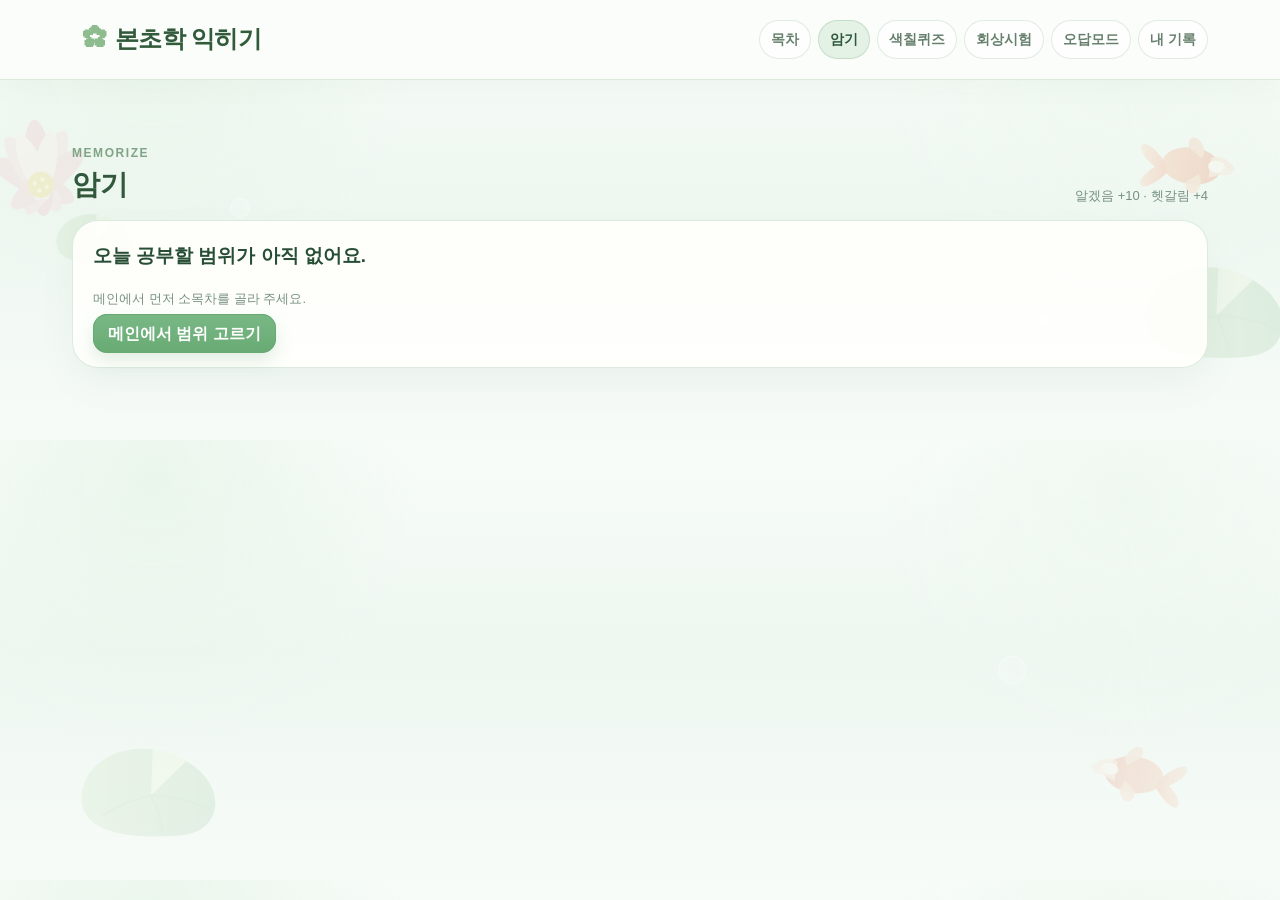
==== commit 3584e881: "Add files via upload" ====
--- a/memorize.html
+++ b/memorize.html
@@ -42,7 +42,11 @@
         <aside class="card side-list" id="side"></aside>
         <section>
           <div id="cardMode">
-            <div class="card memory-card" id="card"></div>
+            <div class="memory-card-shell">
+              <button class="memory-arrow" id="prevCard" type="button" aria-label="이전 약재"><span>‹</span></button>
+              <div class="card memory-card" id="card"></div>
+              <button class="memory-arrow" id="nextCard" type="button" aria-label="다음 약재"><span>›</span></button>
+            </div>
             <div class="memory-actions">
               <button class="btn" id="no" type="button">모름</button>
               <button class="btn" id="maybe" type="button">헷갈림</button>
@@ -84,8 +88,10 @@
     function maskText(text,idx){if(maskLevel===0)return text;let charIndex=0;return [...text].map(ch=>{if(/\s|[()（）]/.test(ch))return ch;const should=maskLevel===100||seeded(idx,charIndex++)<(maskLevel/100);return should?'□':ch}).join('')}
     function renderMask(){const s=leaves[si];document.getElementById('maskTitle').innerHTML=`<span class="legend-gem" style="--gem:${s.color}"></span>${s.ko} <small>${s.name}</small>`;document.getElementById('maskGrid').innerHTML=s.herbs.map((h,i)=>`<button class="mask-herb" type="button" data-i="${i}" title="눌러서 한 항목만 확인"><span class="mask-num">${String(i+1).padStart(2,'0')}</span><span class="mask-text">${maskText(h,i)}</span></button>`).join('');document.querySelectorAll('.mask-herb').forEach(b=>b.onclick=()=>{const i=+b.dataset.i;b.querySelector('.mask-text').textContent=s.herbs[i];b.classList.add('peek')});document.querySelectorAll('#maskControls button').forEach(b=>b.classList.toggle('primary',+b.dataset.level===maskLevel));document.getElementById('maskHint').textContent=maskLevel===0?'전체 글자를 보며 순서와 덩어리를 익혀 보세요.':maskLevel===100?'완전 가림입니다. 번호와 약재 수만 보고 전부 떠올려 보세요.':`약 ${maskLevel}%의 글자를 가렸습니다. 빈칸을 복원한 뒤 눌러 확인하세요.`}
     function render(){renderSide();if(mode==='card')renderCard();else renderMask()}
-    function next(delta){const item=currentCardItem();if(delta)addProgress(item.leaf.name,delta);revealed=false;if(shuffleAll){deckIndex++;if(deckIndex>=deck.length)buildDeck()}else{hi++;const s=leaves[si];if(hi>=s.herbs.length){hi=0;si=(si+1)%leaves.length}}render()}
+    function moveCard(step){revealed=false;if(shuffleAll){if(!deck.length)buildDeck();deckIndex=(deckIndex+step+deck.length)%deck.length}else if(step>0){hi++;const s=leaves[si];if(hi>=s.herbs.length){hi=0;si=(si+1)%leaves.length}}else{hi--;if(hi<0){si=(si-1+leaves.length)%leaves.length;hi=leaves[si].herbs.length-1}}render()}
+    function next(delta){const item=currentCardItem();if(delta)addProgress(item.leaf.name,delta);moveCard(1)}
     document.getElementById('no').onclick=()=>next(0);document.getElementById('maybe').onclick=()=>next(4);document.getElementById('yes').onclick=()=>next(10);
+    document.getElementById('prevCard').onclick=()=>moveCard(-1);document.getElementById('nextCard').onclick=()=>moveCard(1);
     document.getElementById('shuffleToggle').addEventListener('change',e=>{shuffleAll=e.target.checked;revealed=false;si=0;hi=0;if(shuffleAll)buildDeck();updateSummary();render()});
     document.querySelectorAll('.study-mode-tabs button').forEach(b=>b.onclick=()=>{mode=b.dataset.mode;document.querySelectorAll('.study-mode-tabs button').forEach(x=>x.classList.toggle('primary',x===b));cardMode.hidden=mode!=='card';maskMode.hidden=mode!=='mask';render()});
     document.querySelectorAll('#maskControls button').forEach(b=>b.onclick=()=>{maskLevel=+b.dataset.level;maskSeed=Math.random();renderMask()});document.getElementById('reshuffle').onclick=()=>{maskSeed=Math.random();renderMask()};document.getElementById('showAnswers').onclick=()=>{document.querySelectorAll('.mask-herb').forEach((b,i)=>{b.querySelector('.mask-text').textContent=leaves[si].herbs[i];b.classList.add('peek')})};
--- a/styles.css
+++ b/styles.css
@@ -103,134 +103,6 @@
 @media(max-width:900px){.toc-overview,.memory-scope-groups{grid-template-columns:1fr}.toc-group{padding:16px}.study-topline{align-items:flex-start}}
 @media(max-width:560px){.toc-title{align-items:flex-start;flex-direction:column}.toc-sub-title{flex-wrap:wrap}.toc-sub-title em{margin-left:0}.memory-scope{padding:17px}.memory-scope-head{flex-direction:column}.memory-scope-chips{display:grid;grid-template-columns:1fr}.scope-chip{width:100%}.memory-scope-start .btn{width:100%}.study-scope-summary{width:100%;justify-content:space-between}}
 
-/* ===== pond artwork theme: uses the generated reference image itself ===== */
-body{
-  background-color:#eef8ef;
-  background-image:
-    linear-gradient(rgba(246,252,246,.80),rgba(240,249,242,.84)),
-    url('assets/pond-background.svg');
-  background-size:cover,cover;
-  background-position:center top,center top;
-  background-attachment:fixed,fixed;
-}
-body::before,body::after{display:none}
-.pond-ambience{display:none}
-
-.site-header{
-  background:rgba(249,253,248,.78);
-  border-bottom:1px solid rgba(188,217,191,.55);
-  box-shadow:0 8px 28px rgba(75,115,82,.05);
-}
-.nav{max-width:1240px;padding:14px 24px}
-.brand{font-family:"Batang","Nanum Myeongjo",Georgia,serif;font-size:24px;color:#315c3a}
-.nav a:not(.brand){background:rgba(255,255,255,.40);border:1px solid rgba(205,229,207,.45)}
-.nav a.active,.nav a:hover{background:rgba(179,220,181,.45);border-color:rgba(151,198,157,.6)}
-
-.wrap{max-width:1240px;padding-top:26px}
-.card,.menu-card,.memory-scope,.toc-group,.memory-card,.mask-study-card,.review-card,.record-card{
-  background:rgba(255,255,251,.84)!important;
-  border:1px solid rgba(213,233,214,.72)!important;
-  box-shadow:0 18px 45px rgba(75,120,82,.10)!important;
-  backdrop-filter:blur(12px) saturate(.96);
-}
-
-.hero.hero-image-theme{
-  min-height:360px;
-  padding:58px 42px 42px;
-  background:rgba(255,255,255,.50);
-  border:1px solid rgba(211,232,212,.68);
-  box-shadow:0 20px 52px rgba(73,120,80,.11);
-  isolation:isolate;
-}
-.hero.hero-image-theme::before,
-.hero.hero-image-theme::after{display:none}
-.hero-reference-image{
-  position:absolute;
-  inset:0;
-  width:100%;
-  height:100%;
-  object-fit:cover;
-  object-position:center 6%;
-  z-index:-2;
-  opacity:.64;
-  filter:saturate(.88) brightness(1.05);
-}
-.hero.hero-image-theme:after{
-  content:"";
-  display:block;
-  position:absolute;
-  inset:0;
-  z-index:-1;
-  background:linear-gradient(90deg,rgba(250,253,247,.98) 0%,rgba(250,253,247,.91) 37%,rgba(250,253,247,.42) 66%,rgba(250,253,247,.12) 100%);
-}
-.hero-fish{display:none}
-.hero h1{font-size:clamp(42px,6vw,66px);color:#315c3a;text-shadow:0 1px 0 rgba(255,255,255,.8)}
-.hero p{font-size:17px;color:#557060;font-weight:650}
-
-.memory-scope{position:relative;overflow:hidden}
-.memory-scope::after{
-  content:"";
-  position:absolute;
-  width:310px;height:190px;
-  right:-42px;bottom:-55px;
-  background:url('assets/pond-background.svg') 96% 92%/920px auto no-repeat;
-  opacity:.19;
-  pointer-events:none;
-  -webkit-mask-image:linear-gradient(120deg,transparent 4%,#000 42%);
-  mask-image:linear-gradient(120deg,transparent 4%,#000 42%);
-}
-.memory-scope>*{position:relative;z-index:1}
-
-.menu-grid{gap:18px}
-.menu-card{min-height:170px;padding:24px;border-radius:26px!important}
-.menu-card::after{
-  width:120px;height:84px;right:-12px;bottom:-9px;
-  background-image:url('assets/pond-background.svg');
-  background-size:760px auto;
-  background-position:95% 89%;
-  opacity:.14;
-  border-radius:40px;
-}
-.menu-card strong{font-size:22px;color:#365d40}
-.menu-card p{font-size:14px;line-height:1.6;color:#738b79}
-.menu-card .num{box-shadow:inset 0 0 0 1px rgba(255,255,255,.72)}
-
-.section-title h2,.group>h2,.mask-head h3{color:#355e40}
-.btn.primary{background:linear-gradient(180deg,#6cab78,#5c9c68);box-shadow:0 10px 22px rgba(88,146,97,.22)}
-.scope-chip.on{box-shadow:0 0 0 2px color-mix(in srgb,var(--sig) 48%,white),0 8px 18px rgba(78,122,84,.08)}
-
-/* make the actual generated pond artwork gently reappear on interior pages */
-main.wrap::before{
-  content:"";
-  position:fixed;
-  pointer-events:none;
-  z-index:-1;
-  width:min(520px,44vw);
-  height:310px;
-  right:-50px;
-  bottom:-25px;
-  background:url('assets/pond-background.svg') 94% 92%/1180px auto no-repeat;
-  opacity:.20;
-  filter:saturate(.84);
-  -webkit-mask-image:radial-gradient(ellipse at center,#000 35%,transparent 76%);
-  mask-image:radial-gradient(ellipse at center,#000 35%,transparent 76%);
-}
-
-/* jewel board: softer pond-glass treatment */
-.jewel-board,.mosaic-board{
-  background:rgba(250,253,247,.80)!important;
-  border-color:rgba(200,225,202,.75)!important;
-  box-shadow:inset 0 0 0 1px rgba(255,255,255,.72),0 16px 32px rgba(76,121,82,.08)!important;
-}
-
-@media(max-width:760px){
-  body{background-size:auto 900px,auto 900px;background-position:center top,center top}
-  .hero.hero-image-theme{min-height:300px;padding:40px 24px}
-  .hero-reference-image{object-position:64% 8%;opacity:.52}
-  .hero.hero-image-theme:after{background:linear-gradient(90deg,rgba(250,253,247,.97) 0%,rgba(250,253,247,.86) 58%,rgba(250,253,247,.28) 100%)}
-  main.wrap::before{width:320px;height:220px;opacity:.15}
-}
-
 /* ===== v5: landscape palettes + lily-pad coloring board ===== */
 .color-theme-banner{--theme-a:#dfeee4;--theme-b:#eef7f0;position:relative;overflow:hidden;display:flex;align-items:center;justify-content:space-between;gap:18px;margin:14px 0 10px;padding:15px 18px;border-radius:22px;background:linear-gradient(120deg,color-mix(in srgb,var(--theme-a) 46%,white),color-mix(in srgb,var(--theme-b) 54%,white));border:1px solid rgba(255,255,255,.76);box-shadow:inset 0 0 0 1px rgba(186,216,190,.28)}
 .color-theme-banner::after{content:"";position:absolute;right:-15px;bottom:-34px;width:145px;height:102px;background:url('assets/lilypad.svg') center/contain no-repeat;opacity:.16;pointer-events:none}
@@ -249,222 +121,52 @@
 @media(max-width:760px){.gem-board{grid-template-columns:repeat(4,minmax(0,1fr));gap:6px 3px}.gem-tile{min-height:76px}.gem-label{font-size:12px}.color-theme-banner{padding:13px 14px}}
 @media(max-width:430px){.gem-board{grid-template-columns:repeat(3,minmax(0,1fr))}.theme-dots{display:none}.palette-group{padding:9px}.gem-legend-btn{font-size:11px!important}}
 
-/* v4 clean pond background: decorative art only, never a UI screenshot */
-body{
-  background-image:linear-gradient(rgba(252,253,247,.72),rgba(241,249,241,.70)),url('assets/pond-background.svg');
-  background-size:cover;
-  background-position:center top;
-  background-attachment:fixed;
-}
-.memory-scope::after,.menu-card::after,main.wrap::before{background-image:none!important;}
 
-
-/* ===== v6 watercolor asset theme: use generated watercolor illustrations, not SVG UI references ===== */
-.pond-ambience{display:none!important}
+/* ===== simple modern lotus theme ===== */
 body{
   background:
-    radial-gradient(circle at 18% 16%, rgba(255,255,255,.72), rgba(255,255,255,0) 22%),
-    linear-gradient(180deg, rgba(252,253,249,.93), rgba(239,247,241,.92)),
-    #edf7ef !important;
-  min-height:100vh;
+    radial-gradient(circle at 12% 10%, rgba(232,245,234,.85), transparent 22%),
+    radial-gradient(circle at 88% 14%, rgba(239,248,240,.92), transparent 20%),
+    linear-gradient(180deg,#f8fcf8 0%, #eef7f0 48%, #f7fbf8 100%) !important;
+  min-height:100%;
 }
-body::before,
-body::after{
-  content:"";
-  display:block!important;
-  position:fixed;
-  z-index:-1;
-  pointer-events:none;
-  background-repeat:no-repeat;
-  background-size:contain;
-  filter:saturate(.96);
-  opacity:.9;
+body::before,body::after{display:none!important;content:none!important;background:none!important}
+.pond-ambience{opacity:.52}
+.site-header{background:rgba(251,253,250,.92)!important;border-bottom:1px solid rgba(214,232,217,.9)!important;box-shadow:0 8px 24px rgba(96,129,102,.04)!important;backdrop-filter:blur(12px)}
+.brand{font-family:"Batang","Nanum Myeongjo",serif!important;color:#315b3b!important;font-size:24px!important}
+.brand::before{content:"✿"!important;color:#8fbc8f!important;margin-right:8px;background:none!important}
+.nav a:not(.brand){background:rgba(255,255,255,.58);border:1px solid rgba(218,232,220,.8)}
+.nav a.active,.nav a:hover{background:rgba(225,241,227,.9);border-color:rgba(196,221,200,.95);color:#31583d}
+.hero{min-height:250px!important;padding:48px 40px 38px!important;background:linear-gradient(135deg,rgba(255,255,252,.96),rgba(242,249,243,.94))!important;border:1px solid rgba(214,232,216,.92)!important;border-radius:32px!important;box-shadow:0 18px 44px rgba(86,120,92,.08)!important}
+.hero::before{right:42px!important;top:20px!important;width:122px!important;height:106px!important;opacity:.22!important}
+.hero::after{right:14px!important;bottom:-10px!important;width:185px!important;height:122px!important;opacity:.16!important}
+.hero-fish{width:92px!important;height:60px!important;right:150px!important;top:36px!important;opacity:.22!important;transform:none!important}
+.hero h1{color:#315b3b!important;text-shadow:none!important;margin-bottom:8px!important}
+.hero p{color:#6f8574!important;max-width:620px}
+.card,.menu-card,.memory-scope,.toc-group,.memory-card,.mask-study-card,.review-card,.record-card,.gem-shell,.palette-group,.notice{background:rgba(255,255,252,.92)!important;border:1px solid rgba(217,234,219,.92)!important;box-shadow:0 16px 36px rgba(89,124,95,.06)!important;backdrop-filter:none!important}
+.memory-scope::after,.menu-card::after{display:none!important;background-image:none!important}
+.menu-card{min-height:160px!important;padding:22px!important;overflow:hidden}
+.menu-title-row{display:flex;align-items:center;gap:8px;margin-bottom:10px}
+.menu-card .num{display:inline-flex;flex:0 0 auto;width:34px;height:34px;margin:0!important;border-radius:11px;background:#eef6ee!important;border:1px solid #dae9dc;box-shadow:none!important;font-size:15px;font-weight:900}
+.menu-card strong{font-size:23px!important;font-family:"Batang","Nanum Myeongjo",serif!important;color:#355c3f!important;line-height:1.1}
+.menu-card p{max-width:100%!important;margin:0!important;color:#788d7d!important;font-size:14px!important;line-height:1.65!important}
+.footer-note::after{display:none!important}
+
+/* memorize previous / next controls */
+.memory-card-shell{display:grid;grid-template-columns:54px minmax(0,1fr) 54px;gap:12px;align-items:center}
+.memory-arrow{width:48px;height:48px;border:1px solid #d5e7d7;border-radius:50%;background:rgba(255,255,252,.96);color:#5e8a67;font-family:Georgia,serif;font-size:34px;line-height:1;display:flex;align-items:center;justify-content:center;cursor:pointer;box-shadow:0 8px 20px rgba(80,121,88,.08);transition:transform .16s,background .16s,border-color .16s,color .16s}
+.memory-arrow:hover{transform:translateY(-2px);background:#edf7ec;border-color:#bdd9c1;color:#3f704a}
+.memory-arrow:active{transform:translateY(0) scale(.97)}
+.memory-arrow:focus-visible{outline:3px solid rgba(108,177,120,.22);outline-offset:3px}
+.memory-arrow span{transform:translateY(-1px)}
+.memory-card-shell .memory-card{min-width:0}
+
+@media(max-width:760px){
+  .hero{padding:34px 24px 30px!important;min-height:210px!important}
+  .hero::before{width:88px!important;height:76px!important;right:18px!important;top:16px!important;opacity:.18!important}
+  .hero::after{width:126px!important;height:86px!important;right:-10px!important;bottom:-8px!important;opacity:.12!important}
+  .hero-fish{width:68px!important;height:42px!important;right:88px!important;top:28px!important;opacity:.18!important}
+  .menu-card{min-height:150px!important}
+  .memory-card-shell{grid-template-columns:42px minmax(0,1fr) 42px;gap:7px}
+  .memory-arrow{width:40px;height:40px;font-size:29px}
 }
-body::before{
-  width:min(440px,34vw);
-  height:min(320px,26vw);
-  left:-24px;
-  bottom:-18px;
-  background-image:url('assets/corner-lotus-left.png');
-}
-body::after{
-  width:min(420px,32vw);
-  height:min(320px,24vw);
-  right:-16px;
-  bottom:-8px;
-  background-image:url('assets/corner-lotus-right.png');
-}
-main.wrap::before{
-  content:"";
-  position:fixed;
-  z-index:-1;
-  top:56px;
-  right:0;
-  width:min(360px,28vw);
-  height:min(190px,16vw);
-  pointer-events:none;
-  background:url('assets/corner-leaves-top-right.png') right top/contain no-repeat !important;
-  opacity:.55;
-  mask-image:linear-gradient(180deg,#000 30%,transparent 100%);
-}
-.site-header{
-  background:rgba(251,253,249,.84)!important;
-  border-bottom:1px solid rgba(204,227,207,.75)!important;
-  box-shadow:0 8px 28px rgba(92,132,99,.06);
-}
-.brand{position:relative;padding-left:52px;font-family:"Batang","Nanum Myeongjo",serif!important;font-size:25px!important;color:#2f5a39!important}
-.brand::before{
-  content:"";
-  position:absolute;
-  left:0; top:50%; transform:translateY(-50%);
-  width:40px; height:40px;
-  background:url('assets/corner-lotus-top-left.png') left center/120px auto no-repeat;
-  border-radius:50%;
-}
-.wrap{max-width:1240px!important;padding-top:24px!important}
-.card,.menu-card,.memory-scope,.toc-group,.memory-card,.mask-study-card,.review-card,.record-card,.gem-shell,.palette-group,.notice{
-  background:rgba(255,255,252,.88)!important;
-  border:1px solid rgba(212,231,214,.85)!important;
-  box-shadow:0 18px 44px rgba(85,122,91,.08)!important;
-  backdrop-filter:blur(10px);
-}
-.hero{
-  min-height:290px!important;
-  border-radius:34px!important;
-  padding:46px 40px 40px!important;
-  background:
-    linear-gradient(90deg, rgba(252,253,249,.97) 0%, rgba(252,253,249,.94) 40%, rgba(252,253,249,.62) 68%, rgba(252,253,249,.38) 100%),
-    url('assets/hero-pond-soft.png') right center/cover no-repeat !important;
-  border:1px solid rgba(208,229,211,.84)!important;
-  overflow:hidden;
-}
-.hero::before{
-  content:"";
-  position:absolute;
-  right:-4px; top:-4px;
-  width:230px; height:118px;
-  background:url('assets/corner-leaves-top-right.png') right top/contain no-repeat;
-  opacity:.55;
-}
-.hero::after{
-  content:"";
-  position:absolute;
-  left:-8px; bottom:-24px;
-  width:250px; height:132px;
-  background:url('assets/corner-lotus-left.png') left bottom/contain no-repeat;
-  opacity:.45;
-}
-.hero-fish{display:block!important;right:32px!important;bottom:20px!important;top:auto!important;width:126px!important;height:76px!important;background:url('assets/side-fish-right.png') center/contain no-repeat!important;opacity:.88!important;transform:none!important}
-.hero h1{position:relative;z-index:1;font-size:clamp(40px,5.2vw,64px)!important;margin-bottom:10px!important;color:#315a3a!important}
-.hero p{position:relative;z-index:1;max-width:620px;color:#607b67!important}
-
-.menu-grid{gap:18px!important}
-.menu-card{
-  min-height:282px!important;
-  padding:22px 20px 22px!important;
-  display:flex!important;
-  flex-direction:column;
-  align-items:center;
-  justify-content:flex-start;
-  text-align:center;
-  border-radius:28px!important;
-  overflow:hidden;
-}
-.menu-card::before{
-  content:"";
-  width:180px;
-  height:134px;
-  margin:0 auto 14px;
-  background:center/contain no-repeat;
-  display:block;
-}
-.menu-card::after{display:none!important}
-.menu-card .num{
-  position:absolute;left:14px;top:14px;
-  width:34px!important;height:34px!important;border-radius:12px!important;
-  font-size:14px!important;font-weight:800!important;
-  box-shadow:none!important;background:rgba(255,255,255,.74)!important;border:1px solid rgba(214,229,216,.9);
-}
-.menu-card strong{font-size:28px!important;font-family:"Batang","Nanum Myeongjo",serif!important;line-height:1.15;color:#365741!important}
-.menu-card p{max-width:240px!important;margin-top:10px!important;font-size:14px!important;line-height:1.7!important;color:#768a7c!important}
-.menu-card:nth-child(1)::before{background-image:url('assets/watercolor-top-mist.png')}
-.menu-card:nth-child(2)::before{background-image:url('assets/illustration-memory.png')}
-.menu-card:nth-child(3)::before{background-image:url('assets/illustration-color.png')}
-.menu-card:nth-child(4)::before{background-image:url('assets/illustration-recall.png')}
-.menu-card:nth-child(5)::before{background-image:url('assets/illustration-review.png')}
-.menu-card:nth-child(6)::before{background-image:url('assets/progress-lotus.png')}
-
-.memory-scope{position:relative;overflow:hidden}
-.memory-scope::before{
-  content:"";
-  position:absolute;
-  right:-10px;bottom:-24px;
-  width:230px;height:130px;
-  background:url('assets/progress-lotus.png') right bottom/contain no-repeat;
-  opacity:.30;pointer-events:none;
-}
-.memory-scope::after{display:none!important}
-.memory-scope>*{position:relative;z-index:1}
-
-.footer-note{position:relative;padding-bottom:18px}
-.footer-note::after{
-  content:"";display:block;margin:18px auto 0;width:min(880px,100%);height:120px;
-  background:url('assets/watercolor-pond-band.png') center bottom/cover no-repeat;opacity:.78;border-radius:22px;
-}
-
-.memory-card::before,.memory-card::after{display:none!important}
-.memory-card{
-  background-image:url('assets/illustration-memory.png');
-  background-repeat:no-repeat;
-  background-position:center 38px;
-  background-size:150px auto;
-  padding-top:180px!important;
-}
-.mask-study-card{
-  background-image:url('assets/watercolor-top-mist.png');
-  background-repeat:no-repeat;
-  background-position:right top;
-  background-size:280px auto;
-}
-
-/* interior page headings */
-.section-title,
-.toc-title,
-.quiz-top{position:relative}
-.section-title h2,.toc-title h2,.group>h2,.mask-head h3{font-family:"Batang","Nanum Myeongjo",serif!important;color:#355940!important}
-
-/* lily-pad board and watercolor quiz shell */
-.gem-board-wrap{
-  background:linear-gradient(180deg,rgba(251,253,249,.96),rgba(245,250,245,.94))!important;
-  border:1px solid rgba(208,227,210,.8)!important;
-  box-shadow:inset 0 1px 0 rgba(255,255,255,.9), 0 18px 40px rgba(82,118,87,.08)!important;
-}
-.gem-board-wrap::before{
-  background:url('assets/watercolor-pond-band.png') center bottom/cover no-repeat!important;
-  width:100%!important;height:92px!important;left:0!important;bottom:0!important;opacity:.10!important;border-radius:0!important;
-}
-.gem-board-wrap::after{
-  background:url('assets/corner-leaves-top-right.png') right top/contain no-repeat!important;
-  width:220px!important;height:120px!important;right:-20px!important;top:-18px!important;opacity:.12!important;border-radius:0!important;
-}
-.palette-group::after{
-  content:"";display:block;width:76px;height:50px;margin-left:auto;margin-top:-6px;
-  background:url('assets/side-fish-right.png') center/contain no-repeat;opacity:.36;
-}
-
-/* records / review subtle art */
-.card table+*{}
-@media(max-width:760px){
-  body::before{width:210px;height:158px;left:-16px;bottom:-8px;opacity:.86}
-  body::after{width:198px;height:150px;right:-8px;bottom:0;opacity:.84}
-  main.wrap::before{width:180px;height:96px;top:60px;opacity:.38}
-  .hero{padding:34px 24px 34px!important;min-height:250px!important;background-position:72% center!important}
-  .hero::before{width:160px;height:88px;opacity:.48}
-  .hero::after{width:150px;height:84px;bottom:-8px;opacity:.36}
-  .hero-fish{width:92px!important;height:56px!important;right:18px!important;bottom:16px!important;opacity:.72!important}
-  .menu-card{min-height:250px!important;padding-top:18px!important}
-  .menu-card::before{width:146px;height:108px;margin-bottom:12px}
-  .menu-card strong{font-size:24px!important}
-  .memory-card{background-size:120px auto;padding-top:156px!important}
-  .footer-note::after{height:88px}
-}
